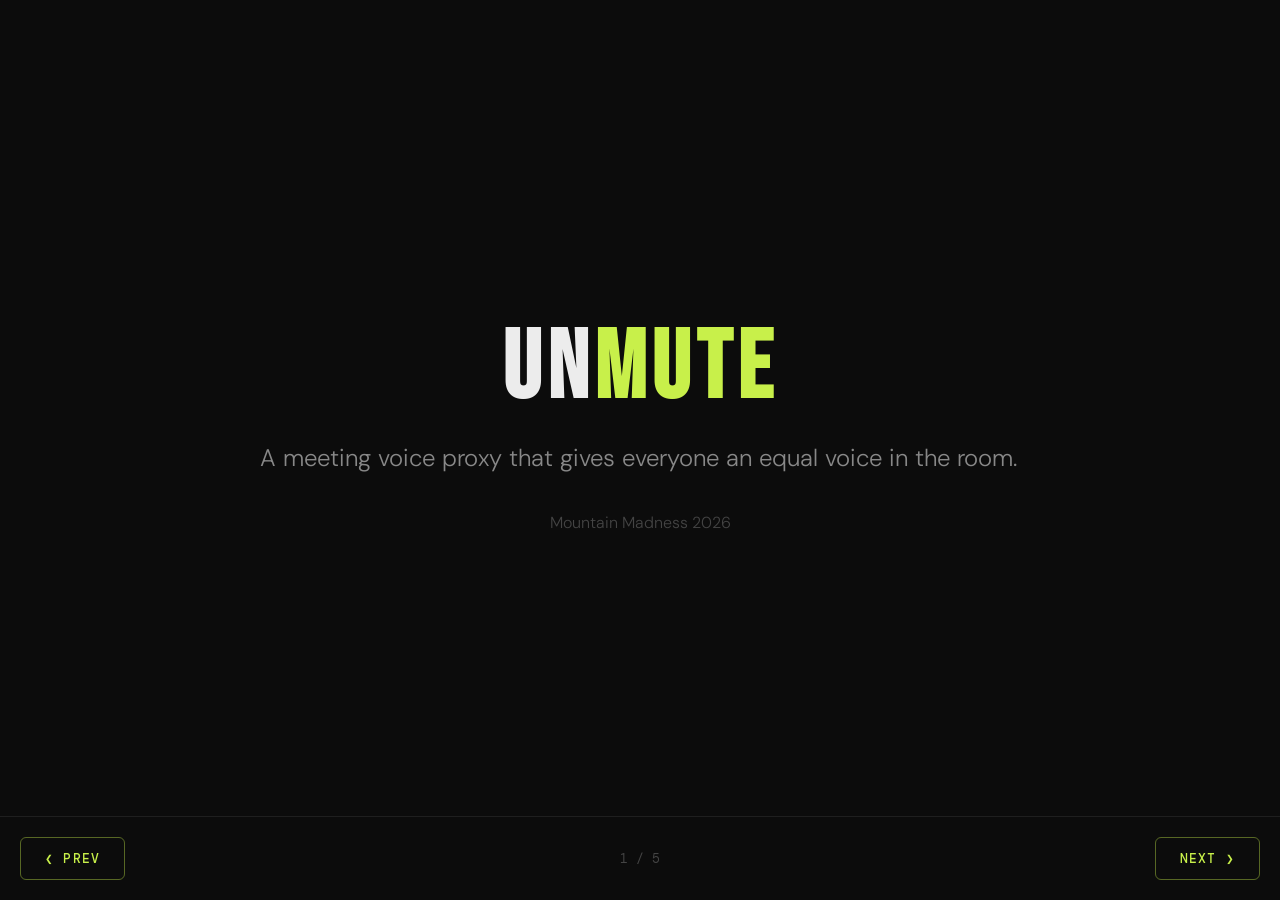
==== pitch.html @ 8e850c59 "queue for audio, deletes output after, pitch deck" ====
<!DOCTYPE html>
<html lang="en">

<head>
    <meta charset="UTF-8">
    <meta name="viewport" content="width=device-width, initial-scale=1.0">
    <title>UNMUTE - Pitch Deck</title>
    <link
        href="https://fonts.googleapis.com/css2?family=DM+Mono:wght@400;500&family=Bebas+Neue&family=DM+Sans:wght@300;400;500&display=swap"
        rel="stylesheet">
    <style>
        :root {
            --bg: #0c0c0c;
            --panel: #141414;
            --border: #1f1f1f;
            --accent: #c8f04a;
            --accent2: #f04a4a;
            --text: #ececec;
            --muted: #444;
            --sub: #888;
        }

        body {
            background: var(--bg);
            color: var(--text);
            font-family: 'DM Sans', sans-serif;
            margin: 0;
            overflow: hidden;
            display: flex;
            flex-direction: column;
            height: 100vh;
        }

        /* Presentation Container */
        #deck {
            flex: 1;
            position: relative;
            width: 100%;
            max-width: 1000px;
            margin: 0 auto;
            display: flex;
            align-items: center;
            justify-content: center;
        }

        /* Slides */
        .slide {
            display: none;
            width: 100%;
            padding: 40px;
            animation: fadeIn 0.4s ease;
        }

        .slide.active {
            display: block;
        }

        @keyframes fadeIn {
            from {
                opacity: 0;
                transform: translateY(10px);
            }

            to {
                opacity: 1;
                transform: translateY(0);
            }
        }

        /* Typography */
        h1.logo {
            font-family: 'Bebas Neue', sans-serif;
            font-size: 6rem;
            letter-spacing: 0.06em;
            line-height: 1;
            margin-bottom: 10px;
            text-align: center;
        }

        h1.logo em {
            color: var(--accent);
            font-style: normal;
        }

        h2 {
            font-family: 'DM Mono', monospace;
            font-size: 2rem;
            color: var(--accent);
            text-transform: uppercase;
            letter-spacing: 0.1em;
            margin-bottom: 30px;
            border-bottom: 1px solid var(--border);
            padding-bottom: 15px;
        }

        p.subtitle {
            text-align: center;
            font-size: 1.5rem;
            color: var(--sub);
            font-weight: 300;
        }

        ul {
            list-style: none;
            padding: 0;
            margin: 0;
            display: flex;
            flex-direction: column;
            gap: 20px;
        }

        li {
            font-size: 1.3rem;
            font-weight: 300;
            line-height: 1.6;
            background: var(--panel);
            border: 1px solid var(--border);
            border-radius: 12px;
            padding: 20px;
            position: relative;
            padding-left: 40px;
        }

        li::before {
            content: '■';
            position: absolute;
            left: 20px;
            color: var(--accent);
            font-size: 0.8rem;
            top: 26px;
        }

        .highlight {
            color: var(--accent);
            font-weight: 500;
        }

        /* Controls */
        .controls {
            padding: 20px;
            display: flex;
            justify-content: space-between;
            align-items: center;
            border-top: 1px solid var(--border);
        }

        .btn {
            font-family: 'DM Mono', monospace;
            font-size: 0.8rem;
            font-weight: 500;
            letter-spacing: 0.1em;
            text-transform: uppercase;
            border-radius: 6px;
            padding: 12px 24px;
            cursor: pointer;
            transition: all 0.2s;
            border: 1px solid rgba(200, 240, 74, 0.4);
            background: transparent;
            color: var(--accent);
        }

        .btn:hover {
            background: var(--accent);
            color: #000;
        }

        .progress-text {
            font-family: 'DM Mono', monospace;
            font-size: 0.8rem;
            color: var(--muted);
        }

        .citation {
            font-family: 'DM Mono', monospace;
            font-size: 0.6rem;
            color: var(--muted);
            vertical-align: super;
            margin-left: 4px;
        }
    </style>
</head>

<body>

    <div id="deck">
        <div class="slide active">
            <h1 class="logo">UN<em>MUTE</em></h1>
            <p class="subtitle">A meeting voice proxy that gives everyone an equal voice in the room.<span
                    class="citation"></span><br><br><span style="font-size: 1rem; color: #444;">Mountain Madness
                    2026</span></p>
        </div>

        <div class="slide">
            <h2>The Problem</h2>
            <ul>
                <li>Not everyone finds it easy to jump into fast-moving conversations.<span class="citation"></span>
                </li>
                <li>People with social anxiety may struggle to interject when the pressure is high.<span
                        class="citation"></span></li>
                <li>Non-native speakers often need a moment to compose their thoughts in a second language.<span
                        class="citation"></span></li>
                <li>Individuals with stutters or other speech differences want to participate without pressure.<span
                        class="citation"></span></li>
                <li>Many people simply think better in writing than on the spot.<span class="citation"></span></li>
            </ul>
        </div>

        <div class="slide">
            <h2>Our Solution</h2>
            <ul>
                <li>UNMUTE doesn't replace your voice; it gives it back to you.<span class="citation"></span></li>
                <li>You type your thought into the web UI, and your response is prepared in the background while the
                    conversation continues.<span class="citation"></span></li>
                <li>It listens to your call and detects when you are being invited to speak.<span
                        class="citation"></span></li>
                <li>It delivers your thoughts at exactly the right moment—clearly, confidently, and on time.<span
                        class="citation"></span></li>
            </ul>
        </div>

        <div class="slide">
            <h2>Key Features</h2>
            <ul>
                <li><span class="highlight">Live Transcript:</span> Real-time speech-to-text ensures you always know
                    what is being said.<span class="citation"></span></li>
                <li><span class="highlight">Trigger Words:</span> Auto-fires your queued response when a cue phrase—like
                    "any questions" or your name—is detected mid-speech.<span class="citation"></span></li>
                <li><span class="highlight">Cancellation Delay:</span> A visible 1-second countdown gives you a moment
                    to press Stop before your response plays.<span class="citation"></span></li>
                <li><span class="highlight">Manual Speak:</span> Take control and press "Speak" to jump in manually
                    whenever it feels right.<span class="citation"></span></li>
            </ul>
        </div>

        <div class="slide">
            <h2>Under The Hood</h2>
            <ul>
                <li><span class="highlight">Audio Routing:</span> Utilizes BlackHole 2ch to simultaneously capture
                    meeting audio and route output.<span class="citation"></span></li>
                <li><span class="highlight">Backend Engine:</span> Built using Python, Flask, and Flask-SocketIO for
                    asynchronous event handling.<span class="citation"></span></li>
                <li><span class="highlight">Speech-to-Text:</span> Employs the ElevenLabs Scribe v2 model over
                    websockets for real-time live transcription.<span class="citation"></span></li>
                <li><span class="highlight">Text-to-Speech:</span> Uses the ElevenLabs Flash v2.5 model to quickly
                    generate high-quality audio responses.<span class="citation"></span></li>
            </ul>
        </div>
    </div>

    <div class="controls">
        <button class="btn" onclick="prevSlide()">❮ Prev</button>
        <span class="progress-text" id="progress">1 / 5</span>
        <button class="btn" onclick="nextSlide()">Next ❯</button>
    </div>

    <script>
        let currentSlide = 0;
        const slides = document.querySelectorAll('.slide');
        const progress = document.getElementById('progress');

        function updateDeck() {
            slides.forEach((slide, index) => {
                slide.classList.remove('active');
                if (index === currentSlide) {
                    slide.classList.add('active');
                }
            });
            progress.textContent = `${currentSlide + 1} / ${slides.length}`;
        }

        function nextSlide() {
            if (currentSlide < slides.length - 1) {
                currentSlide++;
                updateDeck();
            }
        }

        function prevSlide() {
            if (currentSlide > 0) {
                currentSlide--;
                updateDeck();
            }
        }

        // Keyboard navigation
        document.addEventListener('keydown', (e) => {
            if (e.key === 'ArrowRight' || e.key === ' ') {
                nextSlide();
            } else if (e.key === 'ArrowLeft') {
                prevSlide();
            }
        });
    </script>
</body>

</html>
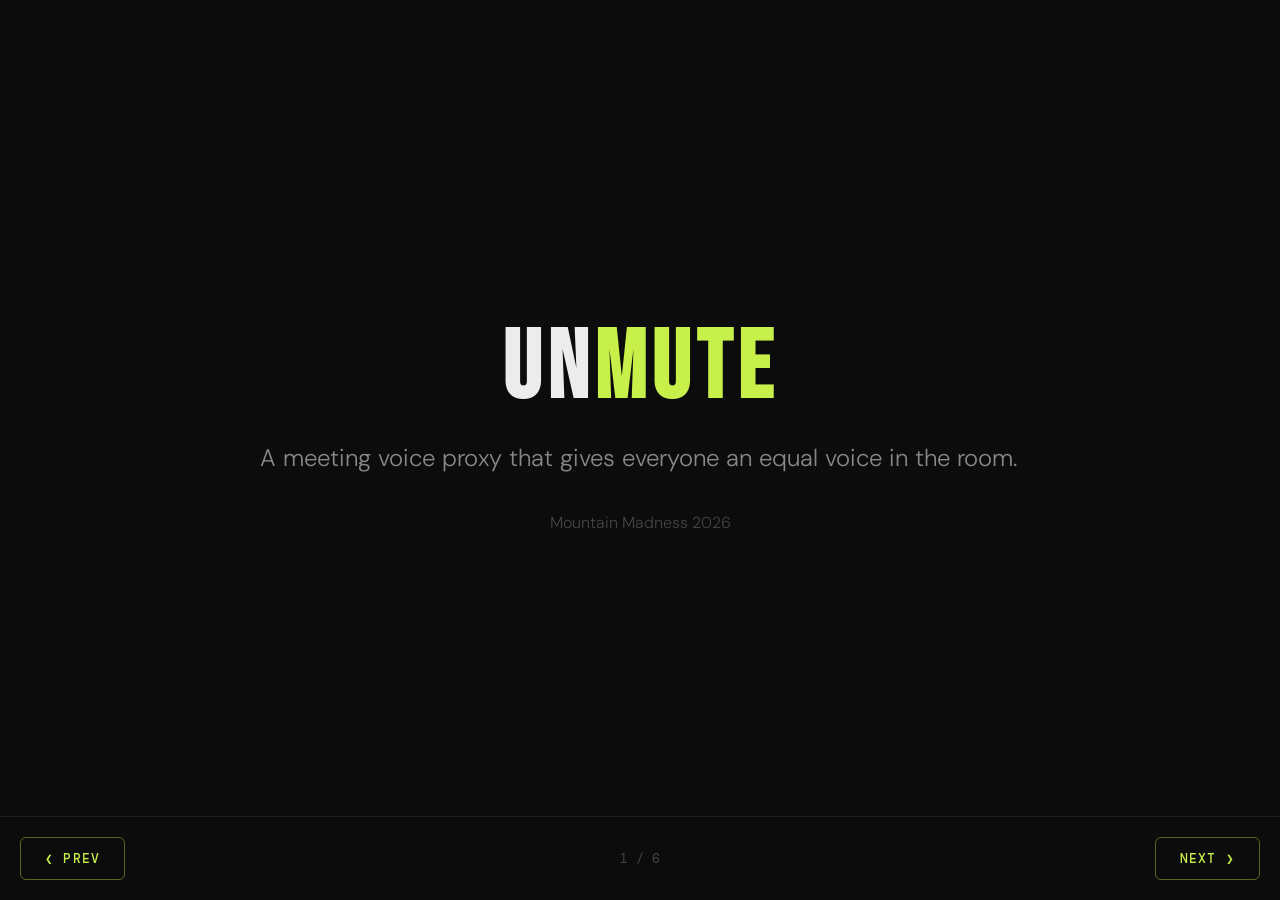
==== commit bda3380e: "minor updata" ====
--- a/pitch.html
+++ b/pitch.html
@@ -245,11 +245,41 @@
                     generate high-quality audio responses.<span class="citation"></span></li>
             </ul>
         </div>
+        <div class="slide">
+            <h2>Future Roadmap & Challenges</h2>
+            <ul>
+                <li>
+                    <span class="highlight">Current Bottleneck:</span> The "Mic Switch" issue—users currently must
+                    manually
+                    switch their input device in Zoom/Meet to route UNMUTE's audio.
+                </li>
+                <li>
+                    <span class="highlight">Virtual Mic Integration:</span> Developing a custom virtual driver to
+                    eliminate the
+                    need for manual device switching during a live call.
+                </li>
+                <li>
+                    <span class="highlight">Low-Latency Optimizations:</span> Further reducing the round-trip time
+                    between text
+                    input and ElevenLabs TTS generation.
+                </li>
+                <li>
+                    <span class="highlight">Contextual Triggering:</span> Using LLMs to detect "intent to invite" rather
+                    than
+                    just static keyword matching.
+                </li>
+                <li>
+                    <span class="highlight">Cross-Platform Support:</span> Expanding beyond the macOS `afplay` and
+                    BlackHole
+                    dependency for Windows and Linux users.
+                </li>
+            </ul>
+        </div>
     </div>
 
     <div class="controls">
         <button class="btn" onclick="prevSlide()">❮ Prev</button>
-        <span class="progress-text" id="progress">1 / 5</span>
+        <span class="progress-text" id="progress">1 / 6</span>
         <button class="btn" onclick="nextSlide()">Next ❯</button>
     </div>
 
